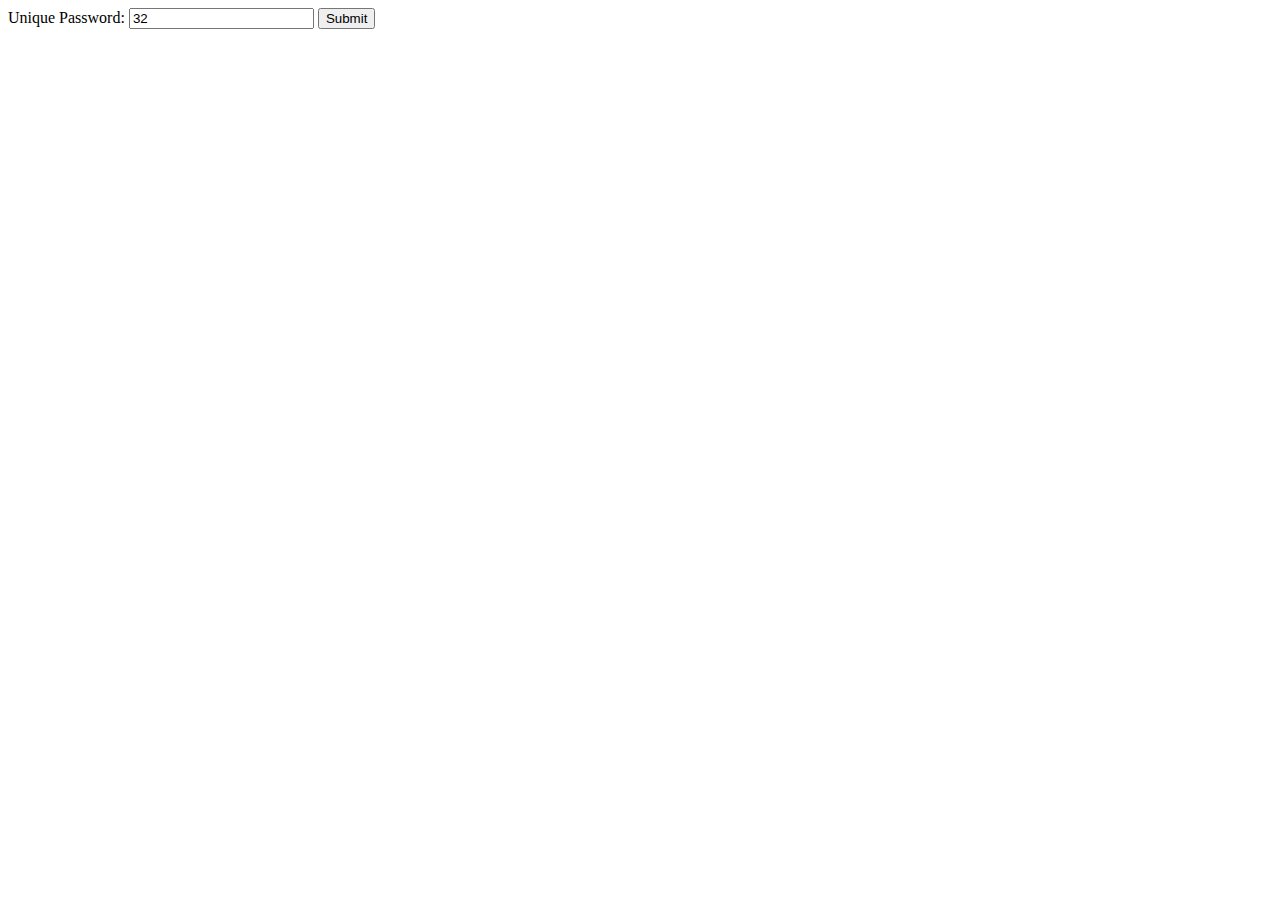
==== index.html @ 8c298118 "Added the full code" ====
﻿<!DOCTYPE html>
<html>
<body>

Unique Password: <input type="text" id="pwLength" value="32">

<button onclick="generatePassword()">Submit</button>

<p id="printPassword"></p>
<p id="printLengthPW"></p>

<script>
var setUnique = "-–—์゜็ﾟ਼়़゚่้๊ੱਂੰִַָּֿ̐ʻً​!#$%&＆()*,，、.．。•/:：;?？@[\]^_`{|}~،؛؟’“”„「」ံ့း।+<>«»↑→©·･・★✧✩۽۾။၌၎၏0123456789aAáÁàÀâäăāĀãåąấầắằẫảẳạậặæbBcCćċĊĉĈčČçÇdDďđĐḍḌðeEéÉèÈêëěēĒẽęếềẻểẹệəƏfFgGġĠĝĜğģhHħiIıíìİîÎïīĩỉịjJĵkKķlLĺľļłmMṁnNńṅňñņoOóòôöōõőŐốồøỏơổọỌớờộởợpPqQrRřṛsSśŝŜšŠşṣșȘtTťṭțþÞuUúùûÛüŭūũůűủưụứừữửựvVwWxXyYýẏỹỷzZźżžŽαΑάβΒγΓδΔεΕέΈζΖηΗήΉθΘιΙίϊκΚλΛμΜνΝξΞοΟόΌπΠρΡσςΣτΤυΥύφΦχΧψΨωΩώаАбБвВгГѓғдДђеЕёЁәӘєжЖзЗѕиИѝйЙӣіІїјЈкКќқҚлЛљЉмМнНңњЊоОөӨпПрРсСтТћуУўӯӮүҮұфФхХҳҲцЦчЧҷҶџЏшШщЩъыьэЭюЮяЯաԱբԲգդԴեԵզէըթԹժիլխծկԿհՀձղճմՄյնՆշոՈչպջՋռսՍվՎտրցւփքՔօՕֆაბგდევზთიკლმნოპჟრსტუფქღყშჩცძწჭხჯჰアあィイいウうえォオおカかがキきギクくグぐけげコこゴごサさざシしじスすズずセせソそゾタたダだチちッっつづテてデでトとドどナなにネねノのハはバばパビびフブぶプべボぼポマまみムめモもャやュよラらリりルるレれロろワわをンんאבגדהוזחטיךכלםמןנסעףפץצקרשתءاإأآبٻڀپةتٺٿټٽٹثجڃڄچڇحځڅخدڈډڊڍڏذڌرږڑړزڙژسښشصضطظعغفڦقكګکڪگڳلمںنڼڻهہھوؤېۍىيےیئۓँंःअआइईउऊऍएऐऑओऔकखगघङचछजझञटठडढणतथदधनपफबभमयरऱलळवशषसहािीुूृॅेैॉोौ्ঁংঃঅআইউএওকখগঘঙচছজঞটঠডণতথদধনপফবভমযরলশষসহািীুূৃেৈো্ਉਊਓਅਆਐਇਈਏਸਹਕਖਗਘਚਛਜਝਟਠਡਢਣਤਥਦਧਨਪਫਬਭਮਯਰਲਵੜਾਿੀੁੂੇੈੋੌ੍ંઅઆઇઈઉઊઍએઑઓકખગઘચછજઝઞટઠડણતથદધનપફબભમયરલવશષસહળાિીુૂૃેૈૉોૌ્ஃஅஆஇஈஉஊஎஏஐஒஓகஙசஞடணதநபமயரலவழளறனஜஸஷஹாிீுூெேைொோௌ்ంఃఅఆఇఈఉఊఎఏఒకఖగఘచజటఠడణతథదధనపఫబభమయరలళవశషసహాిీుూృెేైొోౌ్ಂಃಅಆಇಈಉಎಏಐಒಓಕಖಗಘಚಛಜಝಟಠಡಢಣತಥದಧನಪಫಬಭಮಯರಲವಶಷಸಹಳಾಿೀುೂೃೆೇೈೊೋೌ್ൗംഃഅആഇഈഉഊഎഏഐഒഓഔകഖഗഘങചജഞടഡൺണതഥദധൻനപഫബഭമയരർറൽലൾളഴവശഷസഹാിീുൂൃെേൈൊോൌ്ංඃඅආඇඉඊඋඍඑඒඓඔඕකඛගඝඞඟචඡජඥටඨඩණඬතථදධනඳපබභමඹයරලවශෂසෆහළාැෑිීුූෘෙේෛොෝෞ්เแโใไกขคงจฉชซญฎฏฐฑฒณดตถทธนบปผฝพฟภมยรฤลวศษสหอฮะัาำิีึืุูๆကခဂဃငစဆဇဉညဋဌဍဏတထဒဓနပဖဗဘမယျရြလဝွသဟှဠအဤဥဧာါိီုူေဲ္်່້ໆກຂຄງຈສຊຍດຕຖທນບປຜຝພຟມຢຣລວຫອຮະາິີຶືຸູເແໂົຼຽໄໃັໍកខគឃងចឆជឈញដឋឌណតថទធនបផពភមយរ៌ឬលឮវសហឡអឥឧឯឱ៉៊ាិីឹឺុូួើឿៀេែៃោៅ្ំះៈ់័៍៏។ៗሃኃሁሄህኅሆኋለሉሊላሌልሎመሙሚማምሞሰሱሲሣሳሥስረሪራርሮሸሻሽሾቀቁቂቃቄቅቆቋበቡቢባቤብቧተቱታቴትቶቸቹቼችነኑኒናኔንኖኘኛኜኝኞአዓእዕከኩኪካክወዊዋውዎዘዙዚዛዝዞዥየዩያዬይደዱዲዳድዶጀጁጂገጉጋግጎጓጠጣጥጦጧጨጩጫጭጸጽፈፊፋፍፕቬ𐐀ㄱ가각간갈감갔강갖같개객갤거건걸것게격견결경계고골곳공과관광구국군굴권그극근글금기김까깜깥깨껴꾸꿔끄끝ㄴ나난날납났내낼냄냈너널넘녀년노녹농놓뇌누눈눴느는늘능니닙ㄷ다단달담답당대댈더던덮데도독돈돌동되된될두뒀드든들등디딘땅때떠떨또뜨ㄹ라락람래러런럴럼럽레려력련렸령로록론료류르른를름리릭린릴림릿ㅁ마막만많말맛망맡매메며면명몇모목몰몸못무문묻물뮤미믹밀및ㅂ바박밖반발밤방배밴버번법벤벽변병보복볼봉부분불붓붙뷰비빨ㅅ사삭살상새색생샷서선설성세섹셔셨소속손쇄쇼수술쉬쉽슈스슬습승시식신실심십싶쌍썩썼쓰씀ㅇ아악안앉않알암압았액야약양어억얻얼엄업없엇었엌에여연열였예오올와완왜외요용우운울워원월웠위유육으은을음응의이인일입있잊ㅈ자작잔잘장재쟁저적전절점정제졌조족존종좋주준줄중즈즉증지직진질집짝째ㅊ차착찬참창찾처천철첫체초최추축출취츠측치친칠침ㅋ칼캐캔커컨컵켓코콘콜콤크큰클키ㅌ타탁탄탈탕태터턴텔템토톨통투튄트특티틴팀ㅍ파판팝패퍼펀페편포폭폰표품풍플피필핑ㅎ하한할핥함합해했행허헤현혐호홀홍화확황회획후휴흘히ㅏㅐㅑㅒㅓㅔㅕㅖㅗㅘㅙㅛㅜㅝㅞㅟㅠㅡㅢㅣ一三上下不与且世东両两严並个中为主丽么之乎了事二于些亲人从他付代令以们份企伊休会似但住体何作你使供侧侵係俘保信倉個們候借做停偷偽備傳働像僚元克入全公兵其具冒决况冷几凡処出分切列別到前剣剥劃功加动励労勒動務化區十千升午单南単占压原厳去友反发取受叢口只可号叹吃各合同名后向吗否听告员周呼命和咖品哈員唯唱商問啡喜單嗅器四回因园国图國圖土在地坐坚執基報場增壁壊壕士声売处夏外多夜夠大天夺奖套女好如妨始嬉子它安完官定实実客害家容密富寒寓对対専将尋小就尽局屋属屬州工己已市带常平年并幸広废度庫庭开弃弹弾彈当彼往径待很徊律後従得徘從復心必忍応怎思怠性恐息悪情惧想意愛感懈應戏成我或戰戻所手扎打技抓拉拒拠拨持指挣捜採探接提握援損擇擊據擦支收放救敢散数整數料斯新方於旅无日早时明易昨是時晚暴曲更書最月有朋望朝期木未本机杆来板林果査栏树样根格案業榴構槍標樣機檢欠次欢欲欺歌止此步残殺每毛毯民气気氣求汗汽没沿況法注活海深清渡測渴満準灌灯炸点為热無照爆爭爱父牆物特犬狗狙独玛玩现現球理生産用由电界番當痴発發白的皮盗盟目盯直相看着知砲破確社福离私秘種空第答算管箱篮簡米約紛素紧終経結絡給絶經続練總續线练终经绒给绿罗置署美義考者而耳聊聞聲聽肢胎能脸腎腺自至般色苦荫著虏虑處行術街衝衣被装裝西要見規覺规觉解言計訓訟許訴詐試話該認誘說説読誰調請論警護订让训记设诉试话说谴販買賭購责走起超越足路跳躍身軍车转轮输込迅过返这远迫迷退送這通速造連週進遅遇過道違遞遭選那部都醒釋里重错門間间阱防阿际险陷陸隊際隻难集雇電需露静非面項須題類顧顿飛飞養饭馬馭駄駕験驱體高鬆鬥魅麻黑鼠鼻ー";

function generatePassword() {
 var x = document.getElementById("pwLength").value;
 x = x - 4;
 var output = "";

 output = getSafeString();

 for (i = 1; i <= x; i++) {
  var randomNumber = Math.floor(Math.random() * setUnique.length);
  output += setUnique.charAt(randomNumber);
 }
 output += getSafeString();

 document.getElementById("printPassword").innerHTML = output;
 document.getElementById("printLengthPW").innerHTML = output.length;
}

function getSafeString() {
 var setSafe = "~!@#$%^&*()_+`{}|[]\:;<>?,.//*-+wertyuiopasdfghjklzxcvbnmQWERTYUIOPASDFGHJKLZXCVBNM1234567890";
 var str = "";
 for (i = 1; i <= 2; i++) {
  var randomNumber = Math.floor(Math.random() * setSafe.length);
  str += setSafe.charAt(randomNumber);
 }
 return str;
}
</script>

</body>
</html>
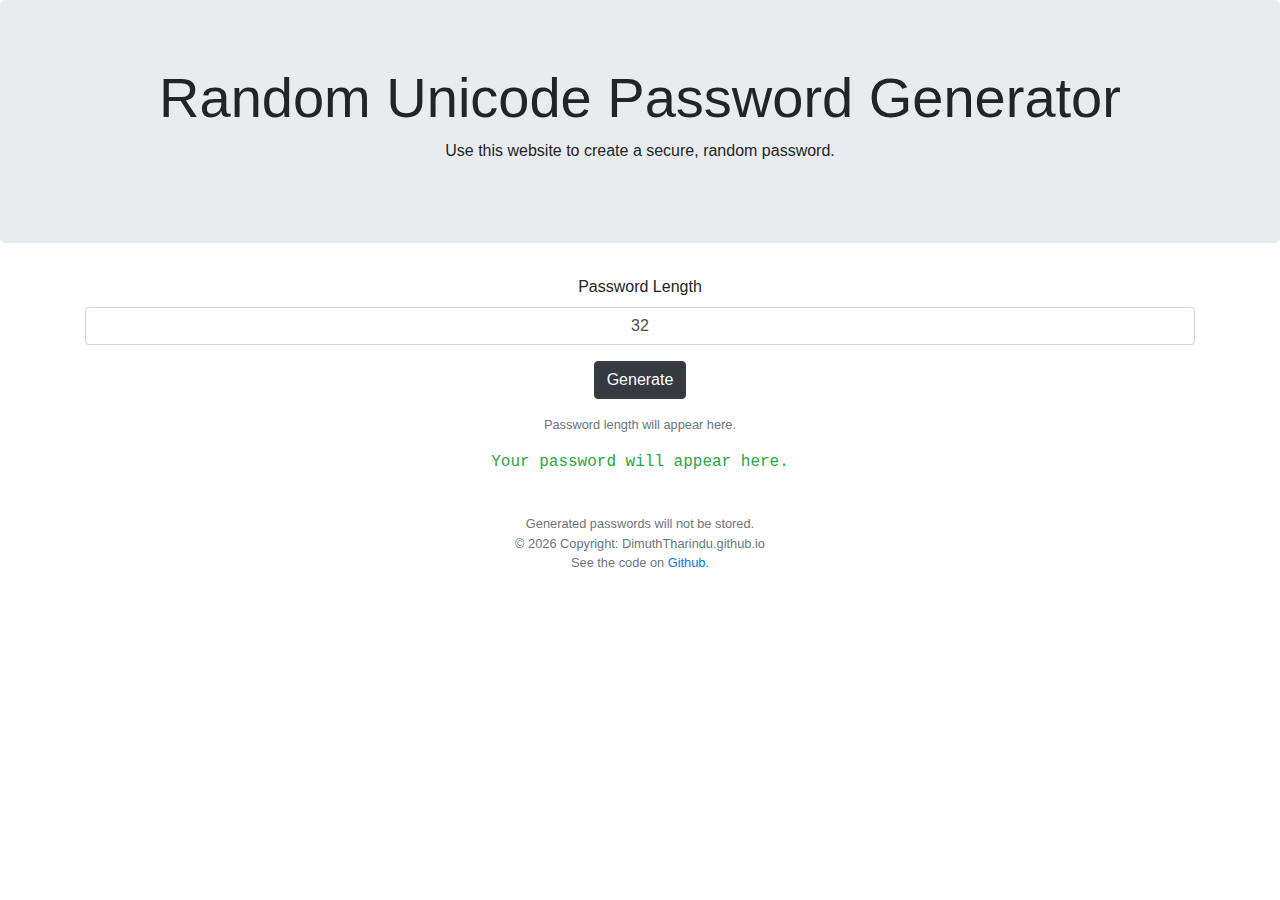
==== commit 9f4c2c6f: "Added format" ====
--- a/index.html
+++ b/index.html
@@ -1,44 +1,50 @@
 ﻿<!DOCTYPE html>
-<html>
-<body>
+<html lang="en">
+   <head>
+      <title>Random Unicode Password Generator</title>
+      <meta charset="utf-8">
+      <meta name="viewport" content="width=device-width, initial-scale=1">
+      <link rel="stylesheet" href="https://maxcdn.bootstrapcdn.com/bootstrap/4.3.1/css/bootstrap.min.css">
+      <script src="https://ajax.googleapis.com/ajax/libs/jquery/3.3.1/jquery.min.js"></script>
+      <script src="https://cdnjs.cloudflare.com/ajax/libs/popper.js/1.14.7/umd/popper.min.js"></script>
+      <script src="https://maxcdn.bootstrapcdn.com/bootstrap/4.3.1/js/bootstrap.min.js"></script>
+   </head>
+   <body>
+   
+      <div class="jumbotron text-center">
+         <h1 class="display-4" >Random Unicode Password Generator</h1>
+         <p>Use this website to create a secure, random password.</p>
+      </div>
+	  
+      <div class="container" align="center" >
+         <div class="form-group">
+            <label>Password Length</label>
+            <input type="text" class="form-control" id="pwLength" value="32" style="text-align:center;"/>
+         </div>
+         <div class="form-group">
+            <button type="button" class="btn btn-dark" onclick="generatePassword()">Generate</button>
+         </div>
+         <div class="panel panel-default">
+            <div class="panel-body">
+               <p class="text-secondary small" id="lengthPassword">Password length will appear here.</p>
+               <p class="text-center text-success text-monospace" id="password">Your password will appear here.</p>
+            </div>
+         </div>
+      </div>
+	  
+      <footer class="page-footer font-small blue pt-4">
+         <!-- Copyright -->
+         <div class="footer-copyright text-center text-secondary small">
+            <p>
+               Generated passwords will not be stored. </br>
+               &copy; <script>document.write(new Date().getFullYear())</script> Copyright: DimuthTharindu.github.io </br>
+               See the code on <a href="https://github.com/dimuththarindu/Web-Password-Generator"> Github.</a>
+            </p>
+         </div>
+         <!-- Copyright -->
+      </footer>
+	  
+      <script type="text/javascript" charset="utf-8" src="passwordGenerator.js"></script>
+   </body>
+</html>
 
-Unique Password: <input type="text" id="pwLength" value="32">
-
-<button onclick="generatePassword()">Submit</button>
-
-<p id="printPassword"></p>
-<p id="printLengthPW"></p>
-
-<script>
-var setUnique = "-–—์゜็ﾟ਼়़゚่้๊ੱਂੰִַָּֿ̐ʻً​!#$%&＆()*,，、.．。•/:：;?？@[\]^_`{|}~،؛؟’“”„「」ံ့း।+<>«»↑→©·･・★✧✩۽۾။၌၎၏0123456789aAáÁàÀâäăāĀãåąấầắằẫảẳạậặæbBcCćċĊĉĈčČçÇdDďđĐḍḌðeEéÉèÈêëěēĒẽęếềẻểẹệəƏfFgGġĠĝĜğģhHħiIıíìİîÎïīĩỉịjJĵkKķlLĺľļłmMṁnNńṅňñņoOóòôöōõőŐốồøỏơổọỌớờộởợpPqQrRřṛsSśŝŜšŠşṣșȘtTťṭțþÞuUúùûÛüŭūũůűủưụứừữửựvVwWxXyYýẏỹỷzZźżžŽαΑάβΒγΓδΔεΕέΈζΖηΗήΉθΘιΙίϊκΚλΛμΜνΝξΞοΟόΌπΠρΡσςΣτΤυΥύφΦχΧψΨωΩώаАбБвВгГѓғдДђеЕёЁәӘєжЖзЗѕиИѝйЙӣіІїјЈкКќқҚлЛљЉмМнНңњЊоОөӨпПрРсСтТћуУўӯӮүҮұфФхХҳҲцЦчЧҷҶџЏшШщЩъыьэЭюЮяЯաԱբԲգդԴեԵզէըթԹժիլխծկԿհՀձղճմՄյնՆշոՈչպջՋռսՍվՎտրցւփքՔօՕֆაბგდევზთიკლმნოპჟრსტუფქღყშჩცძწჭხჯჰアあィイいウうえォオおカかがキきギクくグぐけげコこゴごサさざシしじスすズずセせソそゾタたダだチちッっつづテてデでトとドどナなにネねノのハはバばパビびフブぶプべボぼポマまみムめモもャやュよラらリりルるレれロろワわをンんאבגדהוזחטיךכלםמןנסעףפץצקרשתءاإأآبٻڀپةتٺٿټٽٹثجڃڄچڇحځڅخدڈډڊڍڏذڌرږڑړزڙژسښشصضطظعغفڦقكګکڪگڳلمںنڼڻهہھوؤېۍىيےیئۓँंःअआइईउऊऍएऐऑओऔकखगघङचछजझञटठडढणतथदधनपफबभमयरऱलळवशषसहािीुूृॅेैॉोौ्ঁংঃঅআইউএওকখগঘঙচছজঞটঠডণতথদধনপফবভমযরলশষসহািীুূৃেৈো্ਉਊਓਅਆਐਇਈਏਸਹਕਖਗਘਚਛਜਝਟਠਡਢਣਤਥਦਧਨਪਫਬਭਮਯਰਲਵੜਾਿੀੁੂੇੈੋੌ੍ંઅઆઇઈઉઊઍએઑઓકખગઘચછજઝઞટઠડણતથદધનપફબભમયરલવશષસહળાિીુૂૃેૈૉોૌ્ஃஅஆஇஈஉஊஎஏஐஒஓகஙசஞடணதநபமயரலவழளறனஜஸஷஹாிீுூெேைொோௌ்ంఃఅఆఇఈఉఊఎఏఒకఖగఘచజటఠడణతథదధనపఫబభమయరలళవశషసహాిీుూృెేైొోౌ్ಂಃಅಆಇಈಉಎಏಐಒಓಕಖಗಘಚಛಜಝಟಠಡಢಣತಥದಧನಪಫಬಭಮಯರಲವಶಷಸಹಳಾಿೀುೂೃೆೇೈೊೋೌ್ൗംഃഅആഇഈഉഊഎഏഐഒഓഔകഖഗഘങചജഞടഡൺണതഥദധൻനപഫബഭമയരർറൽലൾളഴവശഷസഹാിീുൂൃെേൈൊോൌ്ංඃඅආඇඉඊඋඍඑඒඓඔඕකඛගඝඞඟචඡජඥටඨඩණඬතථදධනඳපබභමඹයරලවශෂසෆහළාැෑිීුූෘෙේෛොෝෞ්เแโใไกขคงจฉชซญฎฏฐฑฒณดตถทธนบปผฝพฟภมยรฤลวศษสหอฮะัาำิีึืุูๆကခဂဃငစဆဇဉညဋဌဍဏတထဒဓနပဖဗဘမယျရြလဝွသဟှဠအဤဥဧာါိီုူေဲ္်່້ໆກຂຄງຈສຊຍດຕຖທນບປຜຝພຟມຢຣລວຫອຮະາິີຶືຸູເແໂົຼຽໄໃັໍកខគឃងចឆជឈញដឋឌណតថទធនបផពភមយរ៌ឬលឮវសហឡអឥឧឯឱ៉៊ាិីឹឺុូួើឿៀេែៃោៅ្ំះៈ់័៍៏។ៗሃኃሁሄህኅሆኋለሉሊላሌልሎመሙሚማምሞሰሱሲሣሳሥስረሪራርሮሸሻሽሾቀቁቂቃቄቅቆቋበቡቢባቤብቧተቱታቴትቶቸቹቼችነኑኒናኔንኖኘኛኜኝኞአዓእዕከኩኪካክወዊዋውዎዘዙዚዛዝዞዥየዩያዬይደዱዲዳድዶጀጁጂገጉጋግጎጓጠጣጥጦጧጨጩጫጭጸጽፈፊፋፍፕቬ𐐀ㄱ가각간갈감갔강갖같개객갤거건걸것게격견결경계고골곳공과관광구국군굴권그극근글금기김까깜깥깨껴꾸꿔끄끝ㄴ나난날납났내낼냄냈너널넘녀년노녹농놓뇌누눈눴느는늘능니닙ㄷ다단달담답당대댈더던덮데도독돈돌동되된될두뒀드든들등디딘땅때떠떨또뜨ㄹ라락람래러런럴럼럽레려력련렸령로록론료류르른를름리릭린릴림릿ㅁ마막만많말맛망맡매메며면명몇모목몰몸못무문묻물뮤미믹밀및ㅂ바박밖반발밤방배밴버번법벤벽변병보복볼봉부분불붓붙뷰비빨ㅅ사삭살상새색생샷서선설성세섹셔셨소속손쇄쇼수술쉬쉽슈스슬습승시식신실심십싶쌍썩썼쓰씀ㅇ아악안앉않알암압았액야약양어억얻얼엄업없엇었엌에여연열였예오올와완왜외요용우운울워원월웠위유육으은을음응의이인일입있잊ㅈ자작잔잘장재쟁저적전절점정제졌조족존종좋주준줄중즈즉증지직진질집짝째ㅊ차착찬참창찾처천철첫체초최추축출취츠측치친칠침ㅋ칼캐캔커컨컵켓코콘콜콤크큰클키ㅌ타탁탄탈탕태터턴텔템토톨통투튄트특티틴팀ㅍ파판팝패퍼펀페편포폭폰표품풍플피필핑ㅎ하한할핥함합해했행허헤현혐호홀홍화확황회획후휴흘히ㅏㅐㅑㅒㅓㅔㅕㅖㅗㅘㅙㅛㅜㅝㅞㅟㅠㅡㅢㅣ一三上下不与且世东両两严並个中为主丽么之乎了事二于些亲人从他付代令以们份企伊休会似但住体何作你使供侧侵係俘保信倉個們候借做停偷偽備傳働像僚元克入全公兵其具冒决况冷几凡処出分切列別到前剣剥劃功加动励労勒動務化區十千升午单南単占压原厳去友反发取受叢口只可号叹吃各合同名后向吗否听告员周呼命和咖品哈員唯唱商問啡喜單嗅器四回因园国图國圖土在地坐坚執基報場增壁壊壕士声売处夏外多夜夠大天夺奖套女好如妨始嬉子它安完官定实実客害家容密富寒寓对対専将尋小就尽局屋属屬州工己已市带常平年并幸広废度庫庭开弃弹弾彈当彼往径待很徊律後従得徘從復心必忍応怎思怠性恐息悪情惧想意愛感懈應戏成我或戰戻所手扎打技抓拉拒拠拨持指挣捜採探接提握援損擇擊據擦支收放救敢散数整數料斯新方於旅无日早时明易昨是時晚暴曲更書最月有朋望朝期木未本机杆来板林果査栏树样根格案業榴構槍標樣機檢欠次欢欲欺歌止此步残殺每毛毯民气気氣求汗汽没沿況法注活海深清渡測渴満準灌灯炸点為热無照爆爭爱父牆物特犬狗狙独玛玩现現球理生産用由电界番當痴発發白的皮盗盟目盯直相看着知砲破確社福离私秘種空第答算管箱篮簡米約紛素紧終経結絡給絶經続練總續线练终经绒给绿罗置署美義考者而耳聊聞聲聽肢胎能脸腎腺自至般色苦荫著虏虑處行術街衝衣被装裝西要見規覺规觉解言計訓訟許訴詐試話該認誘說説読誰調請論警護订让训记设诉试话说谴販買賭購责走起超越足路跳躍身軍车转轮输込迅过返这远迫迷退送這通速造連週進遅遇過道違遞遭選那部都醒釋里重错門間间阱防阿际险陷陸隊際隻难集雇電需露静非面項須題類顧顿飛飞養饭馬馭駄駕験驱體高鬆鬥魅麻黑鼠鼻ー";
-
-function generatePassword() {
- var x = document.getElementById("pwLength").value;
- x = x - 4;
- var output = "";
-
- output = getSafeString();
-
- for (i = 1; i <= x; i++) {
-  var randomNumber = Math.floor(Math.random() * setUnique.length);
-  output += setUnique.charAt(randomNumber);
- }
- output += getSafeString();
-
- document.getElementById("printPassword").innerHTML = output;
- document.getElementById("printLengthPW").innerHTML = output.length;
-}
-
-function getSafeString() {
- var setSafe = "~!@#$%^&*()_+`{}|[]\:;<>?,.//*-+wertyuiopasdfghjklzxcvbnmQWERTYUIOPASDFGHJKLZXCVBNM1234567890";
- var str = "";
- for (i = 1; i <= 2; i++) {
-  var randomNumber = Math.floor(Math.random() * setSafe.length);
-  str += setSafe.charAt(randomNumber);
- }
- return str;
-}
-</script>
-
-</body>
-</html>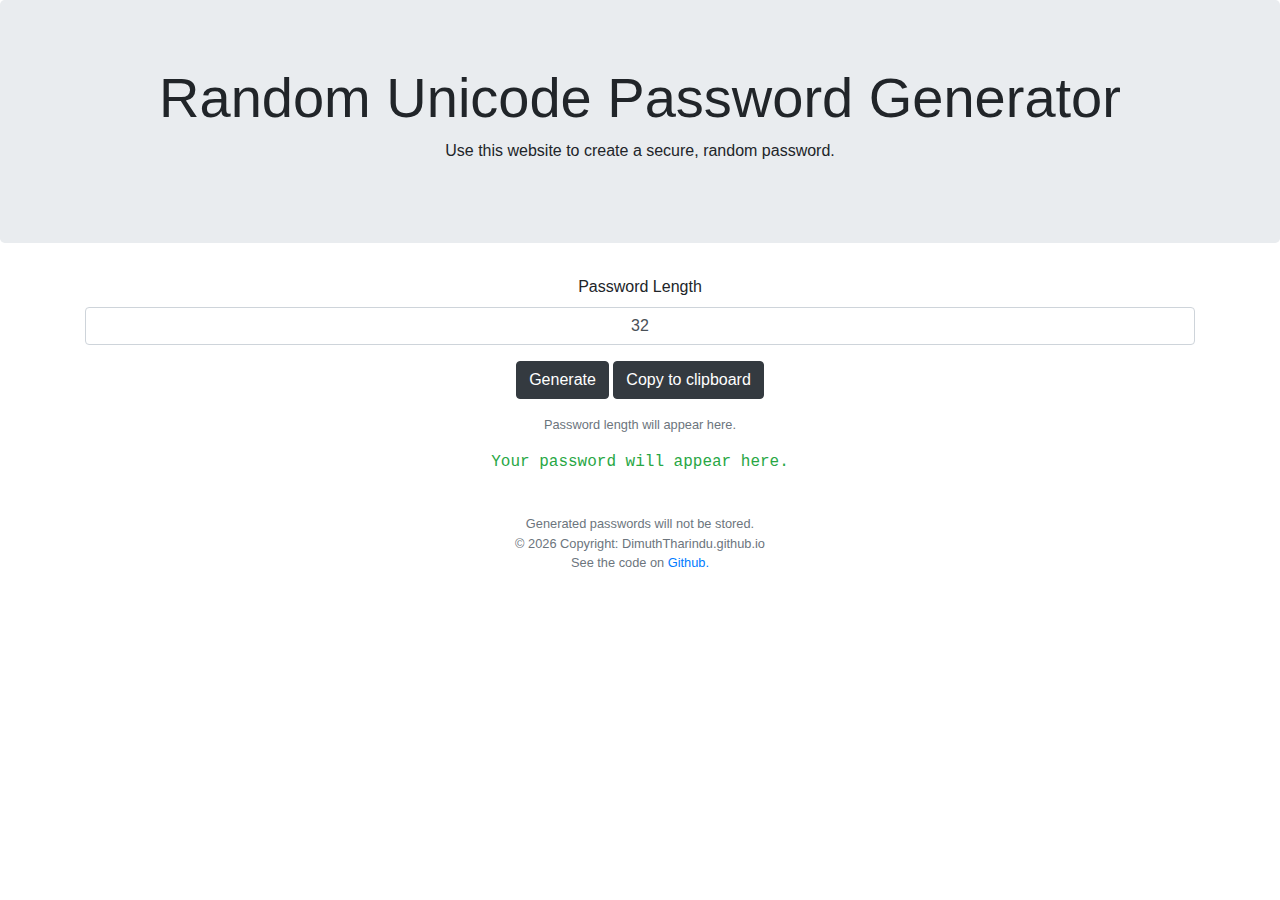
==== commit 3662e6e1: "Add dark style" ====
--- a/index.html
+++ b/index.html
@@ -5,6 +5,7 @@
       <meta charset="utf-8">
       <meta name="viewport" content="width=device-width, initial-scale=1">
       <link rel="stylesheet" href="https://maxcdn.bootstrapcdn.com/bootstrap/4.3.1/css/bootstrap.min.css">
+	  <link rel="stylesheet" type="text/css" href="css/style.css">
       <script src="https://ajax.googleapis.com/ajax/libs/jquery/3.3.1/jquery.min.js"></script>
       <script src="https://cdnjs.cloudflare.com/ajax/libs/popper.js/1.14.7/umd/popper.min.js"></script>
       <script src="https://maxcdn.bootstrapcdn.com/bootstrap/4.3.1/js/bootstrap.min.js"></script>
@@ -23,6 +24,7 @@
          </div>
          <div class="form-group">
             <button type="button" class="btn btn-dark" onclick="generatePassword()">Generate</button>
+			<button type="button" class="btn btn-dark" onclick="copyPassword('#password')">Copy to clipboard</button>
          </div>
          <div class="panel panel-default">
             <div class="panel-body">
@@ -44,7 +46,8 @@
          <!-- Copyright -->
       </footer>
 	  
-      <script type="text/javascript" charset="utf-8" src="passwordGenerator.js"></script>
+      <script type="text/javascript" charset="utf-8" src="js/passwordGenerator.js"></script>
+	  <script type="text/javascript" src="js/copy2Clipboard.js"></script>
    </body>
 </html>
 
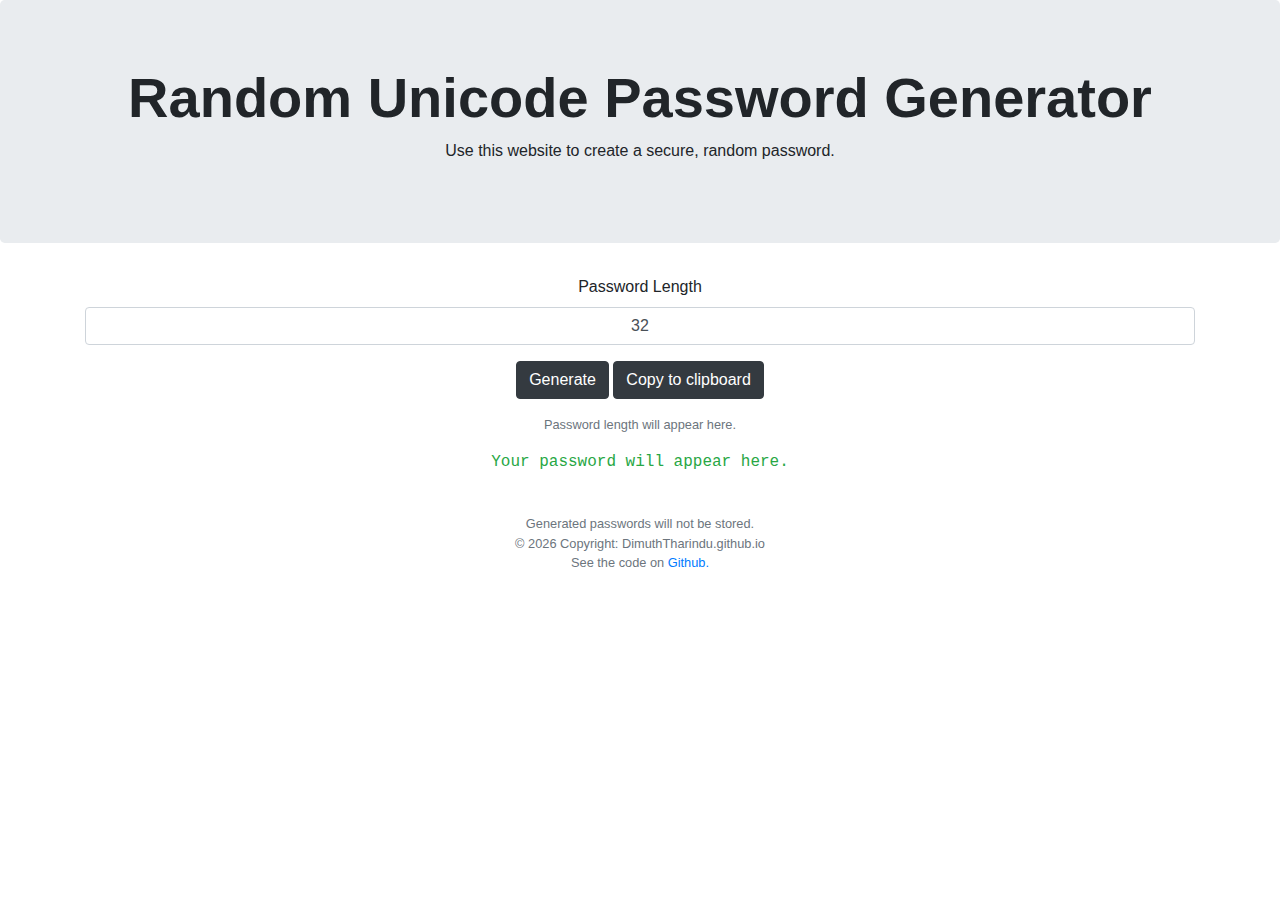
==== commit bf50b0ae: "Small changes in style" ====
--- a/index.html
+++ b/index.html
@@ -13,7 +13,7 @@
    <body>
    
       <div class="jumbotron text-center">
-         <h1 class="display-4" >Random Unicode Password Generator</h1>
+         <h1 class="display-4 font-weight-bold" >Random Unicode Password Generator</h1>
          <p>Use this website to create a secure, random password.</p>
       </div>
 	  
